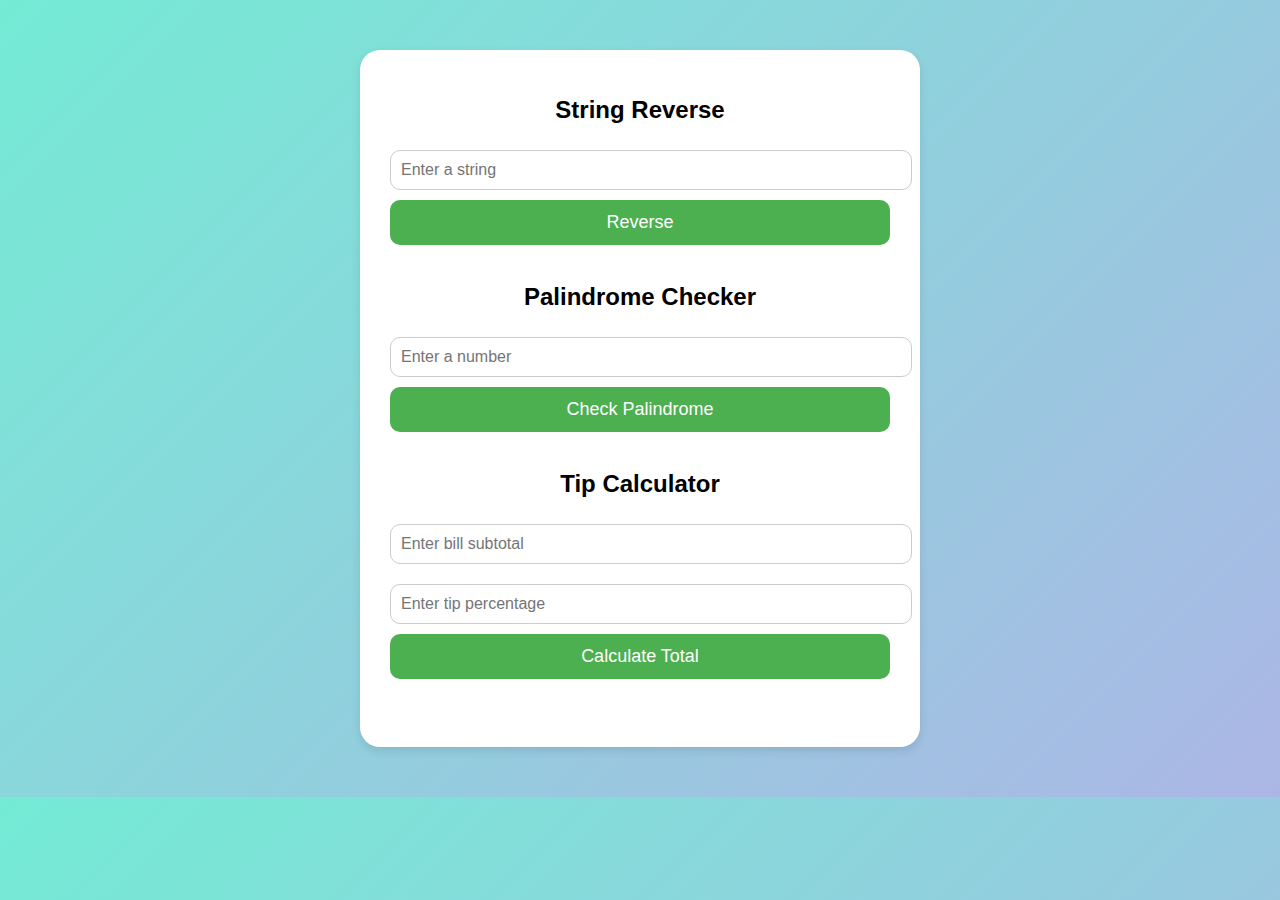
==== index.html @ 84b9dc5e "Initial commit with all assignment files" ====
<!DOCTYPE html>
<html lang="en">
<head>
    <meta charset="UTF-8">
    <meta name="viewport" content="width=device-width, initial-scale=1.0">
    <title>Web Dev Assignment</title>
    <link rel="stylesheet" href="style.css">
</head>
<body>
    <div class="container">
        <h1>String Reverse</h1>
        <input type="text" id="reverseInput" placeholder="Enter a string">
        <button onclick="reverseString()">Reverse</button>
        <p id="reverseResult"></p>

        <h1>Palindrome Checker</h1>
        <input type="text" id="palindromeInput" placeholder="Enter a number">
        <button onclick="checkPalindrome()">Check Palindrome</button>
        <p id="palindromeResult"></p>

        <h1>Tip Calculator</h1>
        <input type="number" id="billSubtotal" placeholder="Enter bill subtotal">
        <input type="number" id="tipPercentage" placeholder="Enter tip percentage">
        <button onclick="calculateTotal()">Calculate Total</button>
        <p id="totalAmount"></p>
    </div>

    <script src="index.js"></script>
</body>
</html>
---- style.css ----
body {
    font-family: Arial, sans-serif;
    background: linear-gradient(135deg, #74ebd5, #ACB6E5);
    margin: 0;
    padding: 0;
}

.container {
    max-width: 500px;
    background-color: white;
    margin: 50px auto;
    padding: 30px;
    border-radius: 20px;
    box-shadow: 0 4px 10px rgba(0,0,0,0.1);
}

h1 {
    text-align: center;
    font-size: 24px;
}

input[type="text"], input[type="number"] {
    width: 100%;
    padding: 10px;
    margin: 10px 0;
    border: 1px solid #ccc;
    border-radius: 10px;
    font-size: 16px;
}

button {
    width: 100%;
    padding: 12px;
    border: none;
    background-color: #4CAF50;
    color: white;
    font-size: 18px;
    border-radius: 10px;
    cursor: pointer;
    margin-bottom: 20px;
}

button:hover {
    background-color: #45a049;
}

p {
    text-align: center;
    font-weight: bold;
    font-size: 18px;
}

@media only screen and (max-width: 600px) {
    .container {
        margin: 20px;
        padding: 20px;
    }
    h1 {
        font-size: 20px;
    }
    input, button, p {
        font-size: 16px;
    }
}
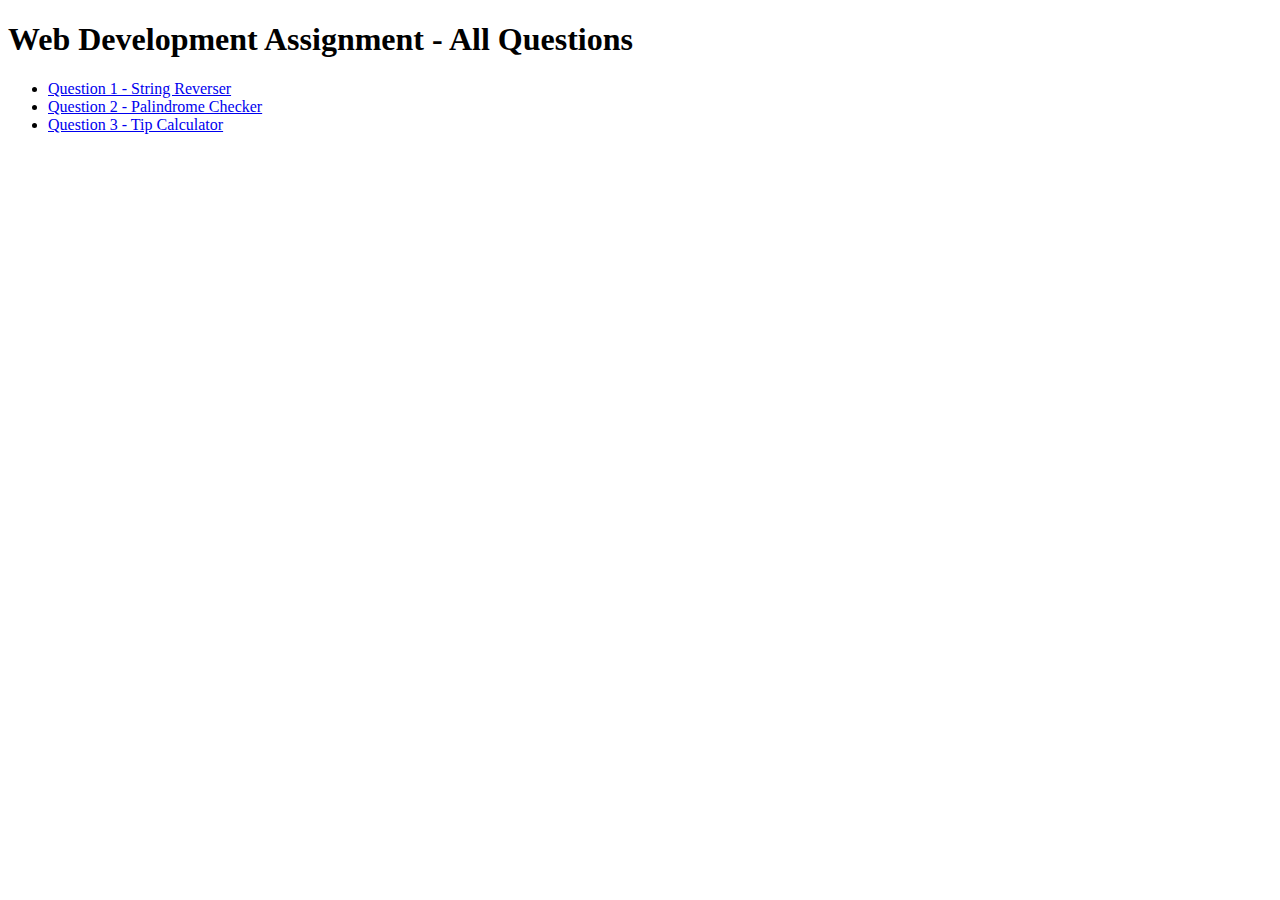
==== commit 99be6341: "Added homepage linking to all questions" ====
--- a/index.html
+++ b/index.html
@@ -3,28 +3,14 @@
 <head>
     <meta charset="UTF-8">
     <meta name="viewport" content="width=device-width, initial-scale=1.0">
-    <title>Web Dev Assignment</title>
-    <link rel="stylesheet" href="style.css">
+    <title>My Web Assignment</title>
 </head>
 <body>
-    <div class="container">
-        <h1>String Reverse</h1>
-        <input type="text" id="reverseInput" placeholder="Enter a string">
-        <button onclick="reverseString()">Reverse</button>
-        <p id="reverseResult"></p>
-
-        <h1>Palindrome Checker</h1>
-        <input type="text" id="palindromeInput" placeholder="Enter a number">
-        <button onclick="checkPalindrome()">Check Palindrome</button>
-        <p id="palindromeResult"></p>
-
-        <h1>Tip Calculator</h1>
-        <input type="number" id="billSubtotal" placeholder="Enter bill subtotal">
-        <input type="number" id="tipPercentage" placeholder="Enter tip percentage">
-        <button onclick="calculateTotal()">Calculate Total</button>
-        <p id="totalAmount"></p>
-    </div>
-
-    <script src="index.js"></script>
+    <h1>Web Development Assignment - All Questions</h1>
+    <ul>
+        <li><a href="q1/index.html">Question 1 - String Reverser</a></li>
+        <li><a href="q2/index.html">Question 2 - Palindrome Checker</a></li>
+        <li><a href="q3/index.html">Question 3 - Tip Calculator</a></li>
+    </ul>
 </body>
 </html>
